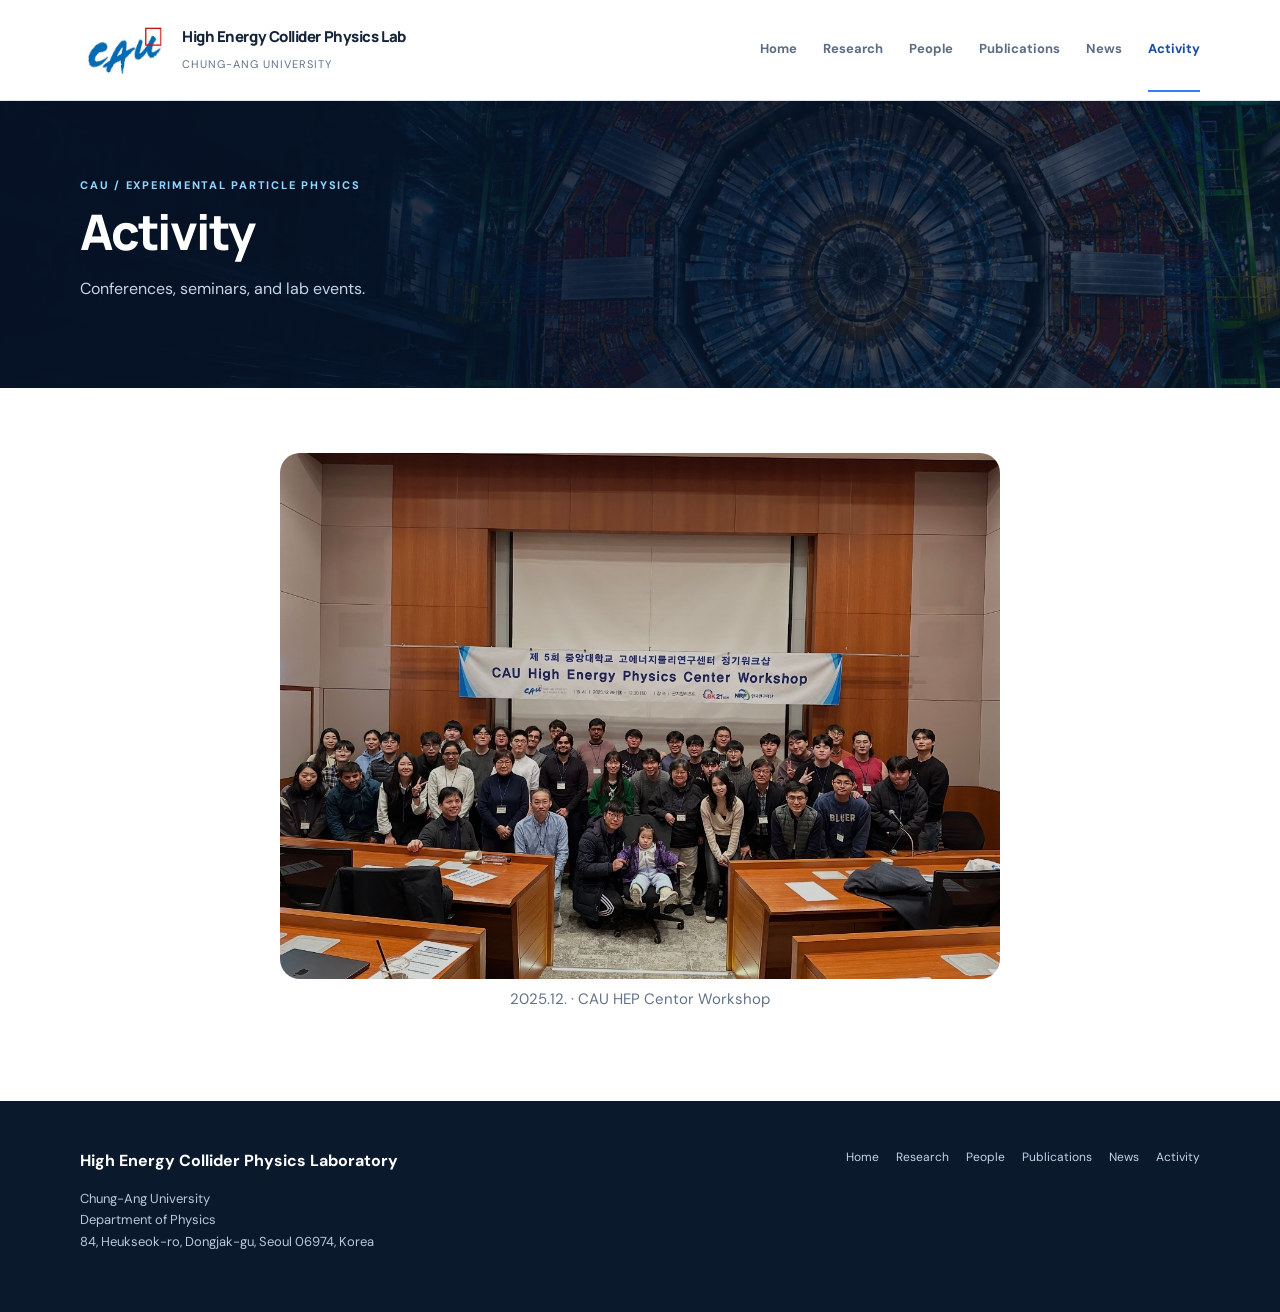
==== activity.html @ b9c57c82 "Add files via upload" ====
<!doctype html>
<html lang="ko">

<head>
    <meta charset="utf-8">
    <meta name="viewport" content="width=device-width,initial-scale=1">
    <meta name="description"
        content="Chung-Ang University High Energy Collider Physics Laboratory — CMS experiment, electroweak physics and collider data analysis">
    <title>Activity | CAU High Energy Collider Physics Laboratory</title>
    <link rel="stylesheet" href="css/style.css">
</head>

<body>
    <header class="site-header">
        <div class="container header-inner"><a class="brand" href="index.html">
            <img src="images/caulogo.jpeg" alt="CAU Logo" width="90" height="60"><span><span class="brand-main">High Energy Collider Physics Lab</span><br /><span class="brand-sub">Chung-Ang University</span></span></a><button
                class="menu-toggle" aria-label="메뉴 열기" aria-expanded="false">☰</button>
            <nav class="nav" aria-label="주 메뉴"><a class="" href="index.html">Home</a><a class=""
                    href="research.html">Research</a><a class="" href="people.html">People</a><a class=""
                    href="publications.html">Publications</a><a href="news.html">News</a><a class="active" href="activity.html" aria-current="page">Activity</a></nav>
        </div>
    </header>
    <main>
        <section class="page-hero">
            <div class="container">
                <div class="eyebrow">CAU / Experimental Particle Physics</div>
                <h1>Activity</h1>
                <p>Conferences, seminars, and lab events.</p>
            </div>
        </section>
        <section class="page-section">
            <div class="container">
                <figure class="activity-photo">
                    <img src="images/cau-hep-workshop.jpg" alt="CAU HEP workshop group photo"
                        width="1440" height="1080" />
                    <figcaption>2025.12. · CAU HEP Centor Workshop</figcaption>
                </figure>
            </div>
        </section>
    </main>
    <footer class="footer">
        <div class="container">
            <div class="top">
                <div><strong>High Energy Collider Physics Laboratory</strong>
                    <p>Chung-Ang University<br>Department of Physics<br>84, Heukseok-ro, Dongjak-gu, Seoul 06974, Korea</p>
                </div>
                <div class="footer-links"><a href="index.html">Home</a><a href="research.html">Research</a><a
                        href="people.html">People</a><a href="publications.html">Publications</a><a
                        href="news.html">News</a><a href="activity.html">Activity</a></div>
            </div>
        </div>
    </footer>
    <script src="js/main.js"></script>
</body>

</html>
---- css/style.css ----
@import url('https://fonts.googleapis.com/css2?family=DM+Sans:wght@400;500;600;700&family=Manrope:wght@400;500;600;700;800&display=swap');

:root {
    --navy: #0b1930;
    --navy2: #132946;
    --blue: #347dff;
    --ink: #152439;
    --muted: #63728a;
    --line: #dfE6ee;
    --bg: #f7f9fc;
    --white: #fff;
    --max: 1120px
}

* {
    box-sizing: border-box
}

html {
    scroll-behavior: smooth
}

body {
    margin: 0;
    color: var(--ink);
    background: white;
    font-family: 'DM Sans', -apple-system, BlinkMacSystemFont, 'Segoe UI', sans-serif;
    line-height: 1.65
}

a {
    color: inherit;
    text-decoration: none
}

button {
    font: inherit
}

img {
    max-width: 100%
}

.container {
    width: min(calc(100% - 44px), var(--max));
    margin: auto
}

.site-header {
    background: #fff;
    border-bottom: 1px solid var(--line);
    position: sticky;
    top: 0;
    z-index: 20
}

.header-inner {
    height: 100px;
    display: flex;
    align-items: center;
    justify-content: space-between;
    gap: 25px
}

.brand {
    display: flex;
    gap: 12px;
    align-items: center;
    min-width: 0
}

.brand-mark {
    width: 43px;
    height: 43px;
    border-radius: 13px;
    background: var(--navy);
    display: grid;
    place-items: center;
    color: #8bb9ff;
    font-size: 24px;
    font-weight: 800;
    letter-spacing: -4px;
    padding-right: 5px
}

.brand-main {
    font: 800 15px/1.3 Manrope, sans-serif;
    letter-spacing: -.03em
}

.brand-sub {
    font-size: 11px;
    letter-spacing: .09em;
    color: var(--muted);
    text-transform: uppercase
}

.nav {
    display: flex;
    align-items: center;
    gap: clamp(16px, 2.2vw, 26px)
}

.nav a {
    font-weight: 700;
    font-size: 13px;
    color: #5d6d83;
    padding: 30px 0;
    border-bottom: 2px solid transparent
}

.nav a:hover,
.nav a.active {
    color: #164da1;
    border-bottom-color: var(--blue)
}

.menu-toggle {
    display: none;
    background: transparent;
    border: 0;
    font-size: 25px;
    color: var(--ink);
    cursor: pointer
}

.hero {
    background: radial-gradient(ellipse at 85% 5%, #23518a88, transparent 42%), linear-gradient(115deg, #0a1830, #142c4a 70%, #1a3d60);
    color: white;
    overflow: hidden
}

.hero-inner {
    min-height: 505px;
    display: grid;
    grid-template-columns: 1.25fr .85fr;
    gap: 50px;
    align-items: center;
    padding: 76px 0
}

.eyebrow {
    font-weight: 800;
    letter-spacing: .16em;
    text-transform: uppercase;
    font-size: 11px;
    color: #90bdff
}

.hero h1,
.page-hero h1 {
    font: 800 clamp(37px, 5vw, 60px)/1.14 Manrope, sans-serif;
    letter-spacing: -.045em;
    margin: 16px 0 20px
}

.hero p {
    font-size: 16px;
    color: #c8d5e6;
    max-width: 570px;
    line-height: 1.85
}

.actions {
    display: flex;
    gap: 12px;
    flex-wrap: wrap;
    margin-top: 31px
}

.btn {
    display: inline-flex;
    align-items: center;
    justify-content: center;
    gap: 10px;
    padding: 12px 19px;
    border-radius: 8px;
    font-weight: 700;
    font-size: 13px;
    transition: .2s;
    background: var(--blue);
    color: white;
    border: 1px solid var(--blue)
}

.btn:hover {
    filter: brightness(1.12);
    transform: translateY(-1px)
}

.btn-outline {
    background: transparent;
    color: white;
    border-color: #6b8bab
}

.orbital {
    height: 360px;
    position: relative;
    display: grid;
    place-items: center
}

.orbital:before {
    content: '';
    width: 232px;
    height: 232px;
    background: radial-gradient(circle, #43a5ff55 0%, #225aa822 44%, transparent 72%);
    border-radius: 50%;
    position: absolute
}

.ring {
    width: 290px;
    height: 145px;
    border: 1.5px solid #63a4fa99;
    border-radius: 50%;
    position: absolute;
    transform: rotate(-31deg);
    box-shadow: 0 0 28px #3d88f522
}

.ring:nth-child(2) {
    transform: rotate(32deg)
}

.ring:nth-child(3) {
    transform: rotate(90deg)
}

.core {
    width: 68px;
    height: 68px;
    border-radius: 50%;
    background: radial-gradient(circle at 30% 25%, #b9e4ff, #347ce6 60%, #1b3a90);
    box-shadow: 0 0 55px #51a5ffbb;
    z-index: 1
}

.particle {
    position: absolute;
    width: 12px;
    height: 12px;
    border-radius: 50%;
    background: #d0eeff;
    box-shadow: 0 0 22px #86d1ff;
    top: 100px;
    right: 67px
}

.particle.two {
    top: auto;
    right: auto;
    bottom: 92px;
    left: 78px;
    background: #ffcf98
}

.section {
    padding: 82px 0
}

.section.gray {
    background: var(--bg)
}

.section-heading {
    display: flex;
    justify-content: space-between;
    align-items: flex-end;
    gap: 20px;
    margin-bottom: 29px
}

.section-heading h2,
.page-section h2 {
    font: 800 clamp(25px, 3vw, 34px)/1.2 Manrope, sans-serif;
    letter-spacing: -.035em;
    margin: 8px 0
}

.section-heading p,
.intro {
    color: var(--muted);
    max-width: 650px
}

.overline {
    font-weight: 800;
    letter-spacing: .14em;
    text-transform: uppercase;
    font-size: 11px;
    color: #286ac1
}

.text-link {
    color: #2267cb;
    font-weight: 800;
    font-size: 13px;
    white-space: nowrap
}

.grid {
    display: grid;
    grid-template-columns: repeat(3, 1fr);
    gap: 21px
}

.card {
    background: white;
    border: 1px solid var(--line);
    border-radius: 13px;
    padding: 27px;
    box-shadow: 0 8px 25px #19365707
}

.card h3 {
    margin: 12px 0 10px;
    font: 800 18px Manrope, sans-serif;
    letter-spacing: -.025em
}

.card p {
    color: var(--muted);
    font-size: 14px;
    margin: 0
}

.card .glyph {
    width: 42px;
    height: 42px;
    display: grid;
    place-items: center;
    background: #eaf2ff;
    color: #2166cb;
    font-size: 23px;
    border-radius: 12px
}

.feature-band {
    display: grid;
    grid-template-columns: 1fr 1fr;
    gap: 40px;
    align-items: center
}

.feature-art {
    min-height: 290px;
    background: radial-gradient(circle at 55% 50%, #287bc9 0 4%, transparent 5% 13%, #3a84de44 14% 15%, transparent 16% 24%, #3a84de55 25% 26%, transparent 27%), repeating-linear-gradient(0deg, transparent, transparent 27px, #ffffff13 28px), linear-gradient(145deg, #0c1e39, #244d76);
    border-radius: 16px;
    position: relative;
    overflow: hidden
}

.feature-art:after {
    content: '13 TeV  ·  CMS  ·  pp';
    position: absolute;
    bottom: 21px;
    left: 23px;
    color: #b4d7ff;
    font-size: 12px;
    letter-spacing: .18em
}

.feature-band p {
    color: var(--muted)
}

.stat-strip {
    display: grid;
    grid-template-columns: repeat(3, 1fr);
    gap: 18px;
    margin-top: 27px
}

.stat {
    border-left: 3px solid #2a76e4;
    padding-left: 15px
}

.stat strong {
    display: block;
    font: 800 18px Manrope, sans-serif
}

.stat span {
    color: var(--muted);
    font-size: 12px
}

.page-hero {
    padding: 75px 0 70px;
    background: linear-gradient(125deg, #0c1c35, #244565);
    color: white
}

.page-hero h1 {
    font-size: clamp(35px, 4vw, 49px);
    margin: 10px 0
}

.page-hero p {
    color: #c6d5e7;
    max-width: 700px
}

.page-section {
    padding: 65px 0 90px;
    min-height: 390px
}

.page-section h2 {
    margin-bottom: 24px
}

.news-group + .news-group {
    margin-top: 40px;
}

.notice {
    background: #f0f6ff;
    border-left: 3px solid #347dff;
    border-radius: 6px;
    padding: 15px 18px;
    color: #3a5578;
    font-size: 14px;
    margin-bottom: 25px
}

.list-row {
    padding: 22px 0;
    border-bottom: 1px solid var(--line);
    display: flex;
    align-items: start;
    justify-content: space-between;
    gap: 20px
}

.list-row:first-child {
    border-top: 1px solid var(--line)
}

.list-row h3 {
    font-size: 17px;
    margin: 0 0 6px
}

.list-row p {
    font-size: 13px;
    color: var(--muted);
    margin: 0
}

.tag {
    display: inline-block;
    background: #eaf2ff;
    color: #2064bd;
    border-radius: 5px;
    font-size: 12px;
    font-weight: 800;
    padding: 4px 9px;
    white-space: nowrap
}

.people-group + .people-group {
    margin-top: 55px;
}

.people-grid {
    display: grid;
    grid-template-columns: minmax(0, 1fr);
    gap: 19px;
}

.person {
    display: grid;
    grid-template-columns: clamp(125px, 20%, 180px) minmax(0, 1fr);
    align-items: start;
    gap: 24px;
    padding: 20px;
    border: 1px solid var(--line);
    border-radius: 11px;
}

.avatar {
    display: block;
    width: 100%;
    aspect-ratio: 4 / 5;
    object-fit: cover;
    border-radius: 8px;
}

.person-professor {
    grid-template-columns: clamp(190px, 27%, 290px) minmax(0, 1fr);
}

.person .body {
    min-width: 0;
    overflow-wrap: anywhere;
}

.person h3 {
    margin: 0;
    font-size: 1.25rem;
}

.person p,
.person-details dd {
    color: var(--muted);
}

.person p {
    margin: 4px 0 0;
}

.person-details {
    margin: 16px 0 0;
}

.person-details dt {
    font-weight: 700;
}

.person-details dt:not(:first-child) {
    margin-top: 12px;
}

.person-details dd {
    margin: 0;
}

.person-details ul {
    margin: 4px 0 0;
    padding-inline-start: 1.25em;
}

.person-details li + li {
    margin-top: 4px;
}

.footer {
    background: #0b192d;
    color: #bac8d9;
    padding: 47px 0
}

.footer .top {
    display: flex;
    justify-content: space-between;
    gap: 30px
}

.footer strong {
    color: white
}

.footer p {
    font-size: 13px
}

.footer a {
    color: #c2d3ea
}

.footer-links {
    display: flex;
    flex-wrap: wrap;
    gap: 17px;
    font-size: 12px
}

.highlight {
    color: #2b73d6
}

.contact-box {
    border: 1px solid var(--line);
    border-radius: 13px;
    padding: 28px;
    max-width: 780px
}

.contact-box dl {
    display: grid;
    grid-template-columns: 120px 1fr;
    gap: 14px 18px
}

.contact-box dt {
    font-weight: 800
}

.contact-box dd {
    margin: 0;
    color: var(--muted)
}

@media(max-width:800px) {
    .menu-toggle {
        display: block
    }

    .nav {
        display: none;
        position: absolute;
        left: 0;
        top: 100%;
        right: 0;
        background: white;
        padding: 12px 22px 20px;
        box-shadow: 0 12px 20px #2030401a;
        flex-direction: column;
        align-items: stretch;
        gap: 0
    }

    .nav.open {
        display: flex
    }

    .nav a {
        padding: 12px 0
    }

    .hero-inner {
        grid-template-columns: 1fr;
        gap: 0;
        padding: 58px 0
    }

    .orbital {
        height: 250px;
        transform: scale(.78)
    }

    .grid {
        grid-template-columns: 1fr 1fr
    }

    .feature-band {
        grid-template-columns: 1fr
    }

    .stat-strip {
        grid-template-columns: 1fr
    }

    .footer .top {
        flex-direction: column
    }
}

@media(max-width:560px) {
    .person {
        grid-template-columns: clamp(66px, 25%, 108px) minmax(0, 1fr);
        gap: 12px;
        padding: 14px;
    }

    .person-professor {
        grid-template-columns: clamp(84px, 32%, 144px) minmax(0, 1fr);
    }

    .grid {
        grid-template-columns: 1fr
    }

    .container {
        width: min(calc(100% - 34px), var(--max))
    }

    .hero h1 {
        font-size: 37px
    }

    .section {
        padding: 60px 0
    }

    .section-heading {
        align-items: flex-start;
        flex-direction: column
    }

    .orbital {
        height: 190px;
        transform: scale(.62)
    }

    .contact-box dl {
        grid-template-columns: 1fr;
        gap: 4px
    }

    .contact-box dd {
        margin-bottom: 12px
    }
}

/* Version 2: imagery-first design */
.hero {
    position: relative;
    background: #071426 url('../images/detector-hero.webp') center 48%/cover no-repeat;
    isolation: isolate
}

.hero:before {
    content: '';
    position: absolute;
    inset: 0;
    background: linear-gradient(90deg, rgba(5, 15, 30, .96) 0%, rgba(6, 17, 34, .89) 33%, rgba(6, 17, 34, .40) 68%, rgba(6, 17, 34, .15) 100%);
    z-index: -1
}

.hero-inner {
    display: flex;
    min-height: 620px;
    padding: 105px 0
}

.hero-inner>div:first-child {
    max-width: 660px
}

.hero h1 {
    font-size: clamp(43px, 5.7vw, 76px);
    max-width: 650px
}

.hero p {
    max-width: 575px
}

.orbital {
    display: none
}

.eyebrow {
    color: #90d4ff
}

.hero-note {
    margin-top: 50px;
    display: inline-flex;
    gap: 10px;
    align-items: center;
    color: #d0e4f8;
    font-size: 12px;
    letter-spacing: .08em;
    text-transform: uppercase
}

.hero-note:before {
    content: '';
    width: 35px;
    height: 2px;
    background: #62a7ff
}

.card {
    padding: 0;
    overflow: hidden
}

.card img {
    display: block;
    width: 100%;
    height: 182px;
    object-fit: cover;
    background: #10223d
}

.card .card-content {
    padding: 24px
}

.card h3 {
    margin-top: 0
}

.feature-art {
    background: #10223d url('../images/analysis.svg') center/cover no-repeat;
    min-height: 355px
}

.feature-art:after {
    content: 'DATA ANALYSIS · CMS · 13 TeV';
    letter-spacing: .15em
}

.image-credit {
    font-size: 11px;
    color: #d6dfe9;
    position: absolute;
    right: 26px;
    bottom: 18px
}

.research-topic {
    border-top: 1px solid var(--line);
    padding-top: 32px;
}

.research-topic + .research-topic {
    margin-top: 32px;
}

.research-image-grid {
    display: grid;
    gap: 24px;
    align-items: start;
    grid-template-columns: repeat(2, minmax(0, 1fr));
    margin-bottom: 24px;
}

.research-visual,
.activity-photo img {
    display: block;
    width: 100%;
    height: auto;
    border-radius: 20px;
}

.research-figure {
    margin: 0;
}

.research-figure figcaption,
.activity-photo figcaption {
    margin-top: 8px;
    color: var(--muted);
    font-size: .9375rem;
    text-align: center;
}

.activity-photo {
    max-width: 720px;
    margin: 0 auto;
}

@media(max-width:650px) {
    .research-image-grid {
        grid-template-columns: 1fr;
    }
}

.page-section .research-topic h2 {
    margin: 0 0 14px;
    line-height: 1.25;
}

.research-topic p {
    margin: 0 0 14px;
    color: var(--muted);
    font-size: 1.125rem;
}

.research-topic ul {
    margin: 0;
    padding-inline-start: 1.5em;
    font-size: 1.125rem;
}

.research-topic li + li {
    margin-top: 4px;
}

.page-hero {
    background: linear-gradient(90deg, rgba(6, 18, 38, .95), rgba(7, 22, 42, .72)), url('../images/detector-hero.webp') center 51%/cover no-repeat
}

.photo-head {
    display: grid;
    grid-template-columns: 1.1fr .9fr;
    gap: 35px;
    align-items: center
}

.photo-head img {
    width: 100%;
    height: 320px;
    object-fit: cover;
    border-radius: 15px
}

@media(max-width:800px) {
    .hero-inner {
        min-height: 560px;
        padding: 88px 0
    }

    .hero:before {
        background: linear-gradient(90deg, rgba(5, 15, 30, .95), rgba(5, 15, 30, .62))
    }

    .photo-head {
        grid-template-columns: 1fr
    }
}

@media(max-width:560px) {
    .hero h1 {
        font-size: 43px
    }

    .card img {
        height: 195px
    }

    .hero-inner {
        min-height: 580px
    }
}
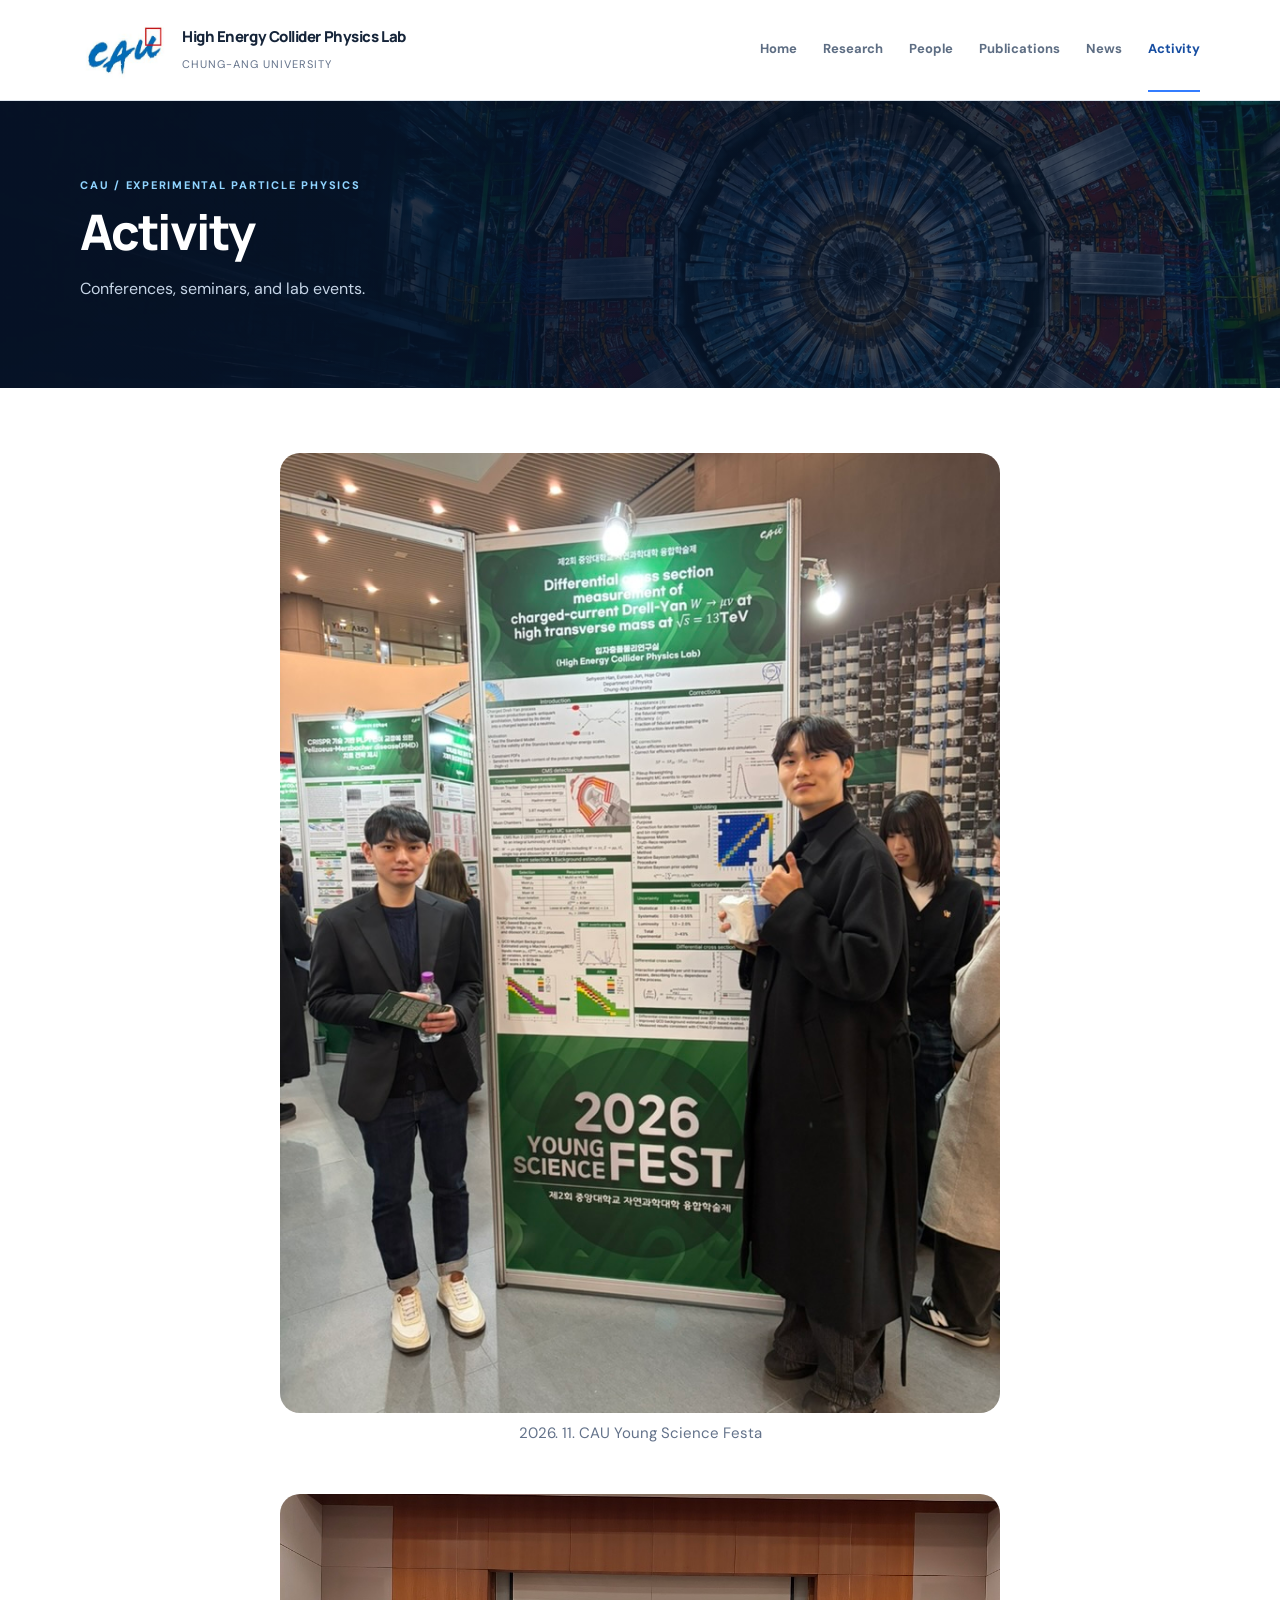
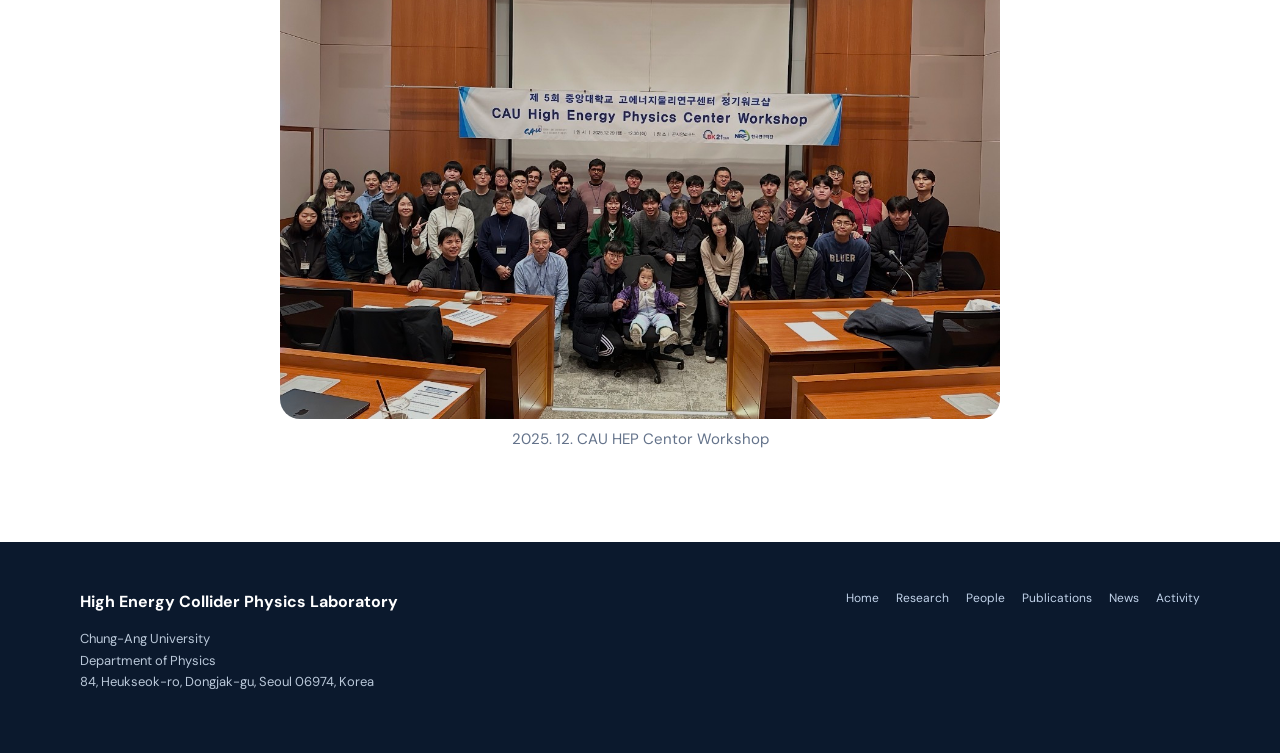
==== commit c730804f: "Add files via upload" ====
--- a/activity.html
+++ b/activity.html
@@ -31,9 +31,14 @@
         <section class="page-section">
             <div class="container">
                 <figure class="activity-photo">
+                    <img src="images/young-science-festa.JPG" alt="CAU Young Science Festa"
+                        width="768" height="1024" />
+                    <figcaption>2026. 11. CAU Young Science Festa</figcaption>
+                </figure>
+                <figure class="activity-photo">
                     <img src="images/cau-hep-workshop.jpg" alt="CAU HEP workshop group photo"
-                        width="1440" height="1080" />
-                    <figcaption>2025.12. · CAU HEP Centor Workshop</figcaption>
+                        width="1440" height="1080" loading="lazy" />
+                    <figcaption>2025. 12. CAU HEP Centor Workshop</figcaption>
                 </figure>
             </div>
         </section>
--- a/css/style.css
+++ b/css/style.css
@@ -651,14 +651,24 @@
 }
 
 @media(max-width:560px) {
-    .person {
-        grid-template-columns: clamp(66px, 25%, 108px) minmax(0, 1fr);
-        gap: 12px;
-        padding: 14px;
-    }
-
+    .person,
     .person-professor {
-        grid-template-columns: clamp(84px, 32%, 144px) minmax(0, 1fr);
+        grid-template-columns: minmax(0, 1fr);
+        gap: 16px;
+        padding: 16px;
+        font-size: .875rem;
+    }
+
+    .person .avatar {
+        width: min(100%, 144px);
+    }
+
+    .person-professor .avatar {
+        width: min(100%, 168px);
+    }
+
+    .person h3 {
+        font-size: 1.0625rem;
     }
 
     .grid {
@@ -838,6 +848,10 @@
     margin: 0 auto;
 }
 
+.activity-photo + .activity-photo {
+    margin-top: 48px;
+}
+
 @media(max-width:650px) {
     .research-image-grid {
         grid-template-columns: 1fr;
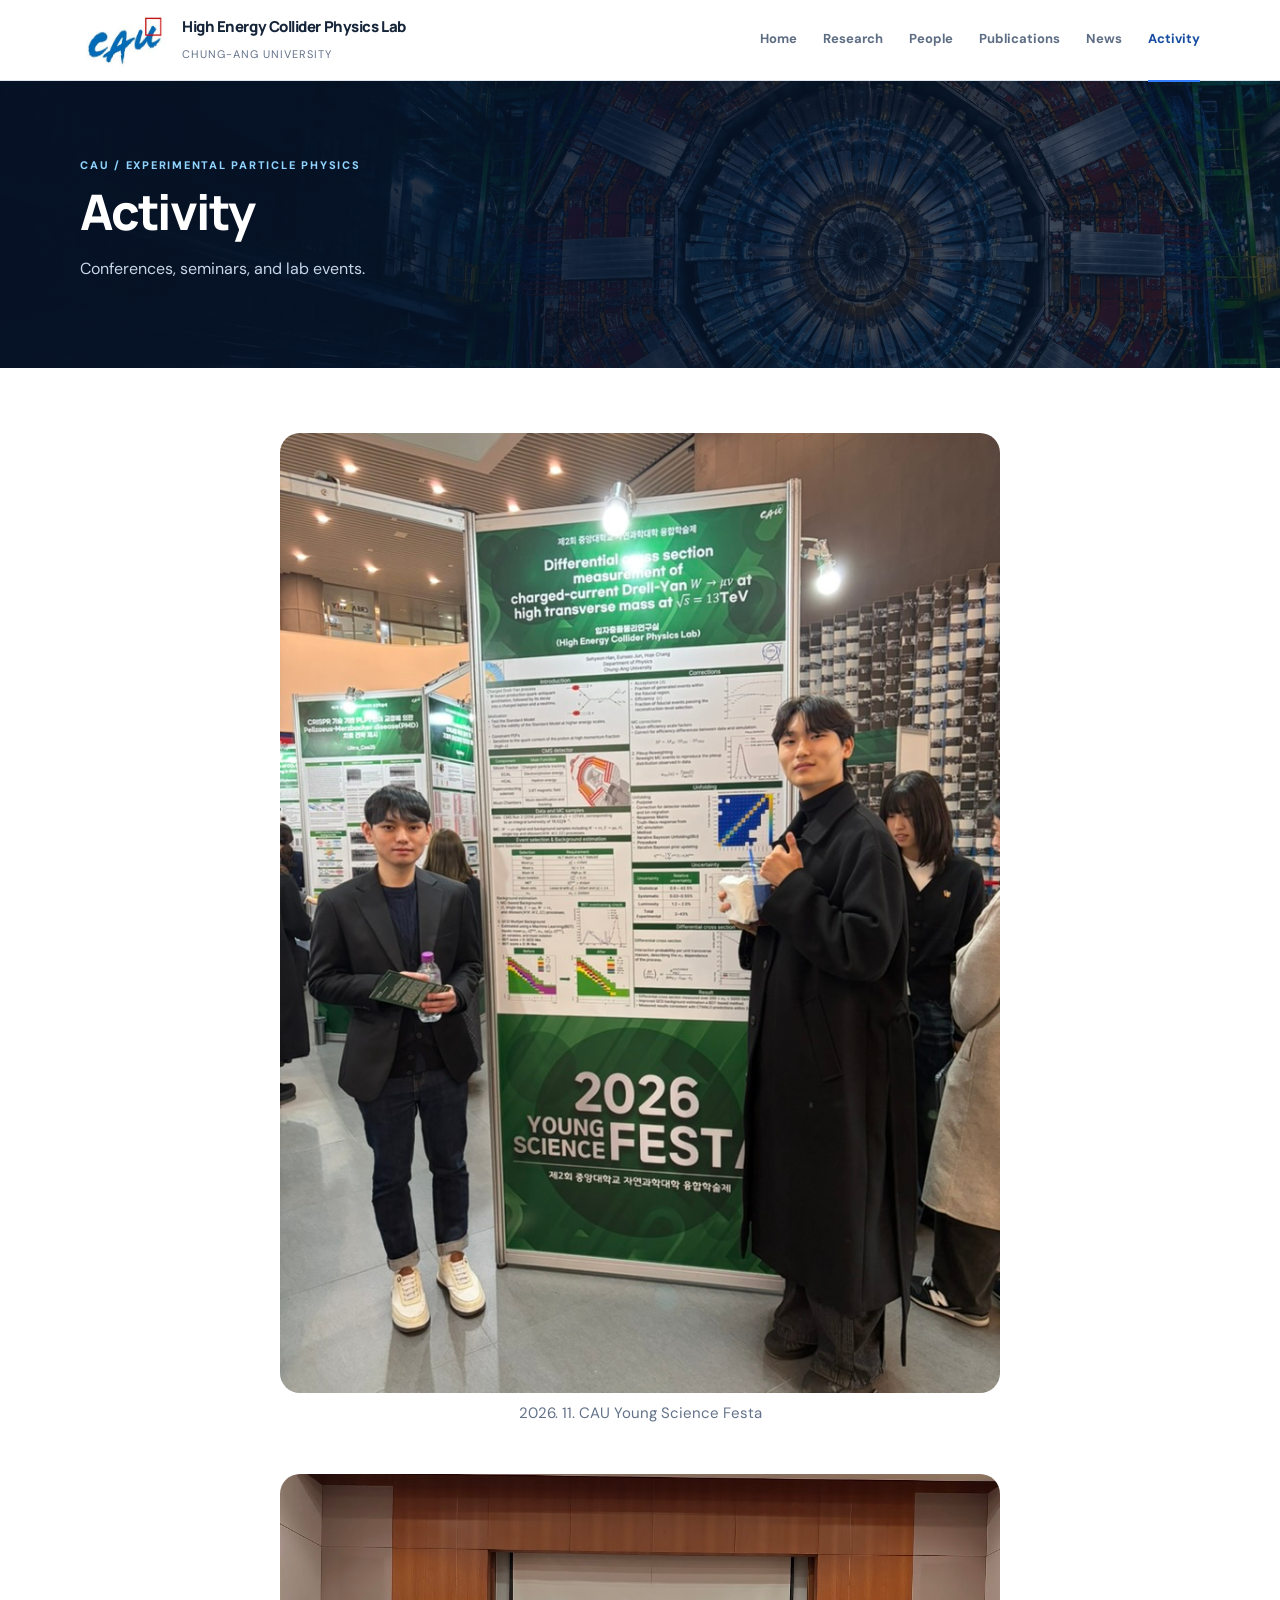
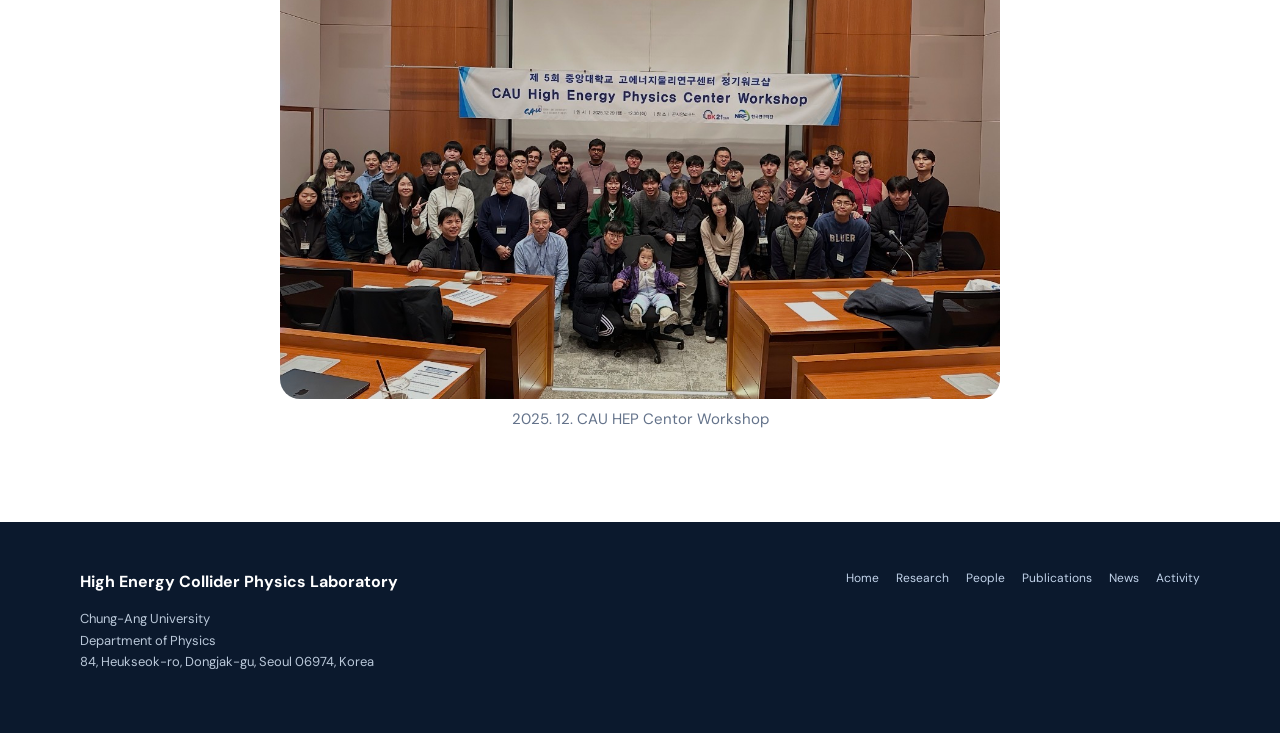
==== commit c19a1344: "Add files via upload" ====
--- a/activity.html
+++ b/activity.html
@@ -7,7 +7,7 @@
     <meta name="description"
         content="Chung-Ang University High Energy Collider Physics Laboratory — CMS experiment, electroweak physics and collider data analysis">
     <title>Activity | CAU High Energy Collider Physics Laboratory</title>
-    <link rel="stylesheet" href="css/style.css">
+    <link rel="stylesheet" href="css/style.css?v=8cd661636b">
 </head>
 
 <body>
--- a/css/style.css
+++ b/css/style.css
@@ -55,7 +55,7 @@
 }
 
 .header-inner {
-    height: 100px;
+    height: 80px;
     display: flex;
     align-items: center;
     justify-content: space-between;
@@ -651,6 +651,51 @@
 }
 
 @media(max-width:560px) {
+    .publications-page .page-hero h1,
+    .news-page .page-hero h1 {
+        font-size: 2rem;
+    }
+
+    .publications-page .page-hero p,
+    .news-page .page-hero p {
+        font-size: .9375rem;
+    }
+
+    .publications-page .list-row {
+        flex-direction: column;
+        gap: 10px;
+        padding: 16px 0;
+    }
+
+    .publications-page .list-row > .tag {
+        order: -1;
+    }
+
+    .news-page .news-group h2 {
+        font-size: 1.25rem;
+        margin-bottom: 12px;
+    }
+
+    .publications-page .list-row h3,
+    .news-page .list-row h3,
+    .publication-list {
+        font-size: .9375rem;
+        line-height: 1.45;
+    }
+
+    .publication-list {
+        margin: 0;
+        padding-inline-start: 1.15em;
+    }
+
+    .publication-list li + li {
+        margin-top: 14px;
+    }
+
+    .publications-page .publication-list p {
+        margin-top: 4px;
+    }
+
     .person,
     .person-professor {
         grid-template-columns: minmax(0, 1fr);
@@ -899,8 +944,20 @@
 
 @media(max-width:800px) {
     .hero-inner {
-        min-height: 560px;
-        padding: 88px 0
+        min-height: 0;
+        padding: 52px 0;
+    }
+
+    .hero-note {
+        margin-top: 24px;
+    }
+
+    .page-hero {
+        padding: 36px 0 32px;
+    }
+
+    .page-hero p {
+        margin: 0;
     }
 
     .hero:before {
@@ -922,6 +979,20 @@
     }
 
     .hero-inner {
-        min-height: 580px
-    }
-}
+        padding: 36px 0;
+    }
+
+    .page-hero {
+        padding: 28px 0 24px;
+    }
+
+    .page-section .research-topic h2 {
+        font-size: 1.25rem;
+    }
+
+    .research-topic p,
+    .research-topic ul {
+        font-size: .9375rem;
+        line-height: 1.55;
+    }
+}
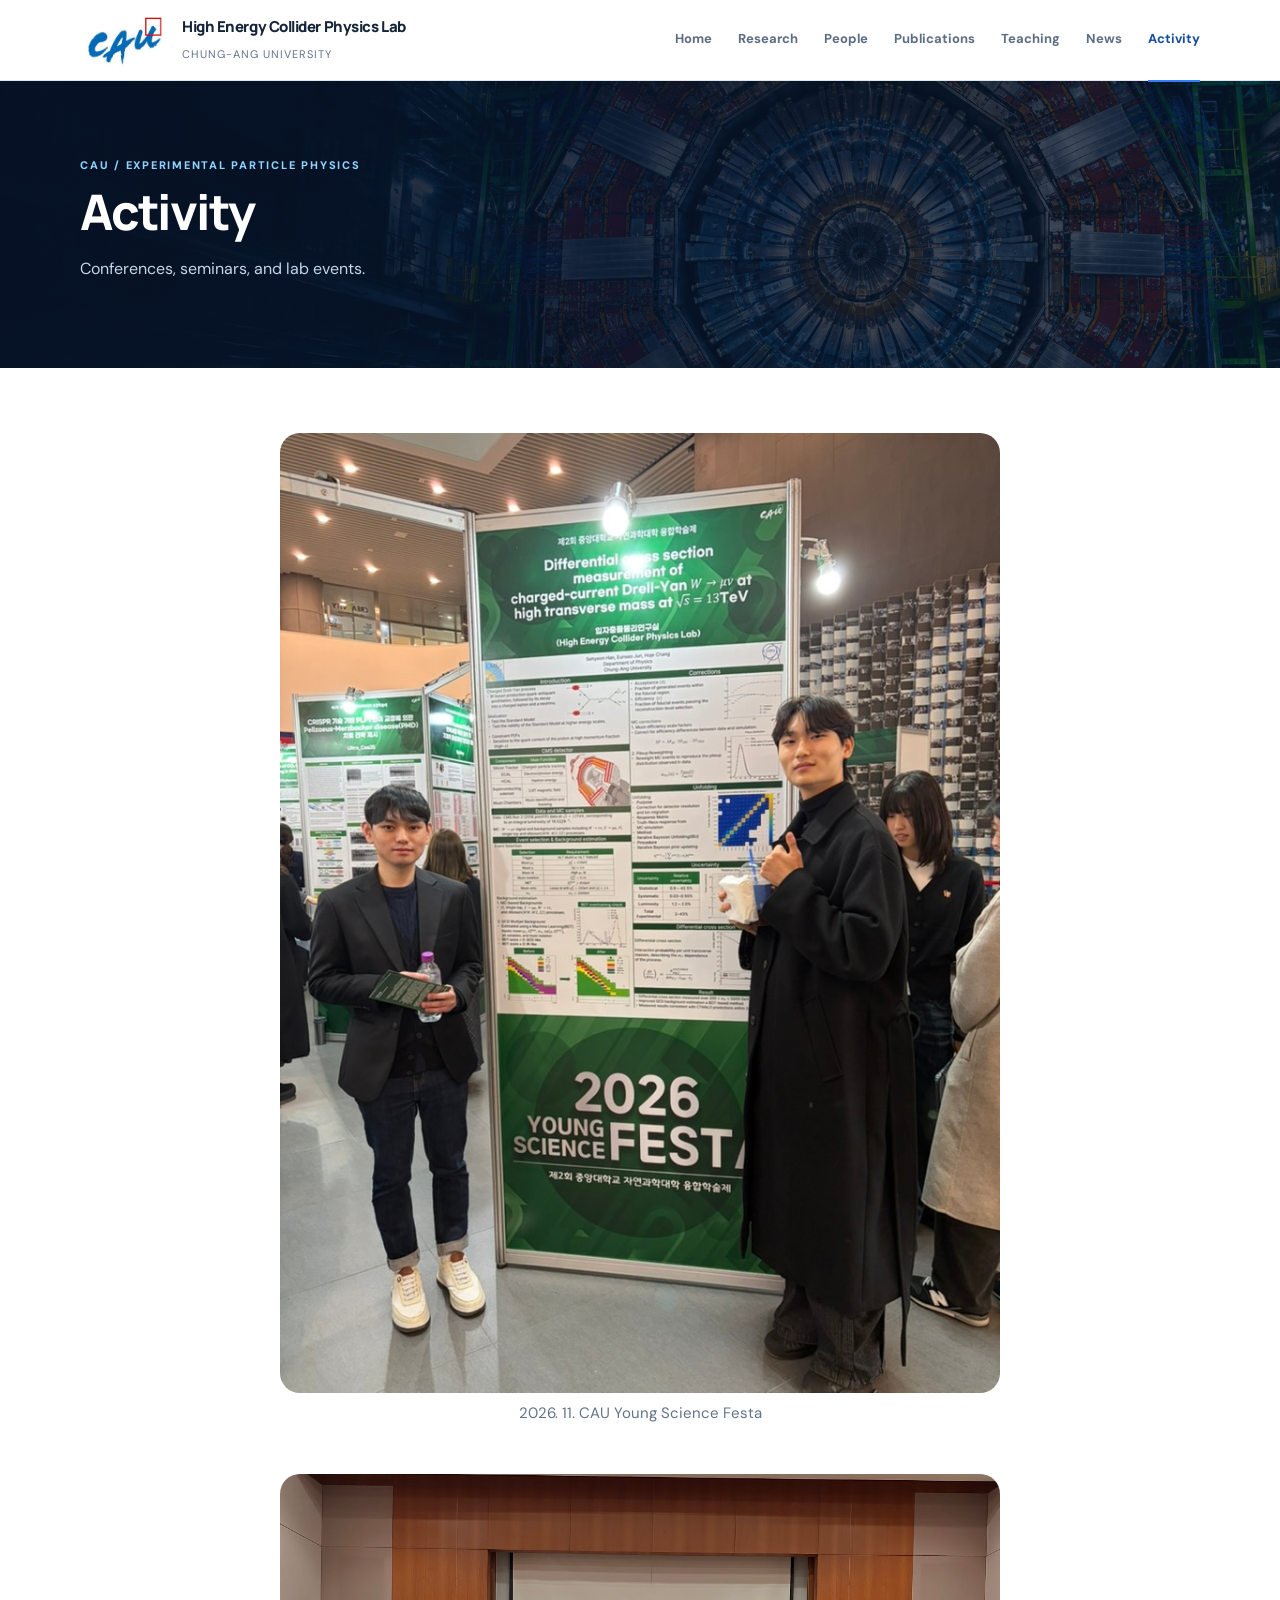
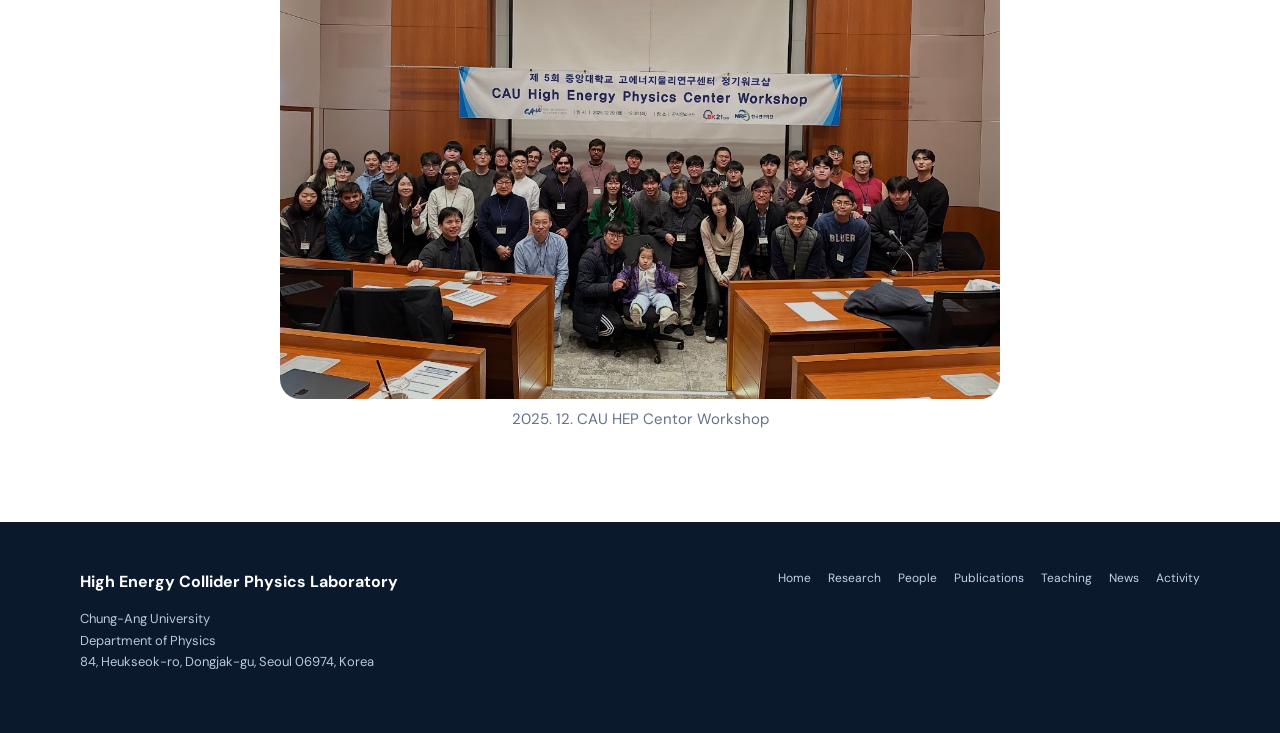
==== commit 1f0b570b: "Add files via upload" ====
--- a/activity.html
+++ b/activity.html
@@ -17,7 +17,7 @@
                 class="menu-toggle" aria-label="메뉴 열기" aria-expanded="false">☰</button>
             <nav class="nav" aria-label="주 메뉴"><a class="" href="index.html">Home</a><a class=""
                     href="research.html">Research</a><a class="" href="people.html">People</a><a class=""
-                    href="publications.html">Publications</a><a href="news.html">News</a><a class="active" href="activity.html" aria-current="page">Activity</a></nav>
+                    href="publications.html">Publications</a><a href="teaching.html">Teaching</a><a href="news.html">News</a><a class="active" href="activity.html" aria-current="page">Activity</a></nav>
         </div>
     </header>
     <main>
@@ -50,7 +50,7 @@
                     <p>Chung-Ang University<br>Department of Physics<br>84, Heukseok-ro, Dongjak-gu, Seoul 06974, Korea</p>
                 </div>
                 <div class="footer-links"><a href="index.html">Home</a><a href="research.html">Research</a><a
-                        href="people.html">People</a><a href="publications.html">Publications</a><a
+                        href="people.html">People</a><a href="publications.html">Publications</a><a href="teaching.html">Teaching</a><a
                         href="news.html">News</a><a href="activity.html">Activity</a></div>
             </div>
         </div>
--- a/css/style.css
+++ b/css/style.css
@@ -996,3 +996,131 @@
         line-height: 1.55;
     }
 }
+
+
+.home-page {
+    --home-heading: #14283e;
+    --home-text: #505965;
+    --home-divider: #e5e7eb;
+    --home-section-space: clamp(64px, 7vw, 80px);
+}
+
+.home-page .home-main,
+.home-page .home-footer {
+    background: #fff;
+    color: var(--home-text);
+    font-family: "Helvetica Neue", Helvetica, Arial, sans-serif;
+    font-size: 16px;
+    line-height: 1.8;
+}
+
+.home-page .home-container {
+    width: min(calc(100% - 48px), 1100px);
+    margin-inline: auto;
+}
+
+.home-page .home-main {
+    padding-block: var(--home-section-space);
+}
+
+.home-page .home-intro {
+    margin-bottom: clamp(24px, 3.2vw, 36px);
+}
+
+.home-page .home-affiliation {
+    margin: 0 0 12px;
+    color: #66707c;
+    font-size: 14px;
+}
+
+.home-page .home-intro h1 {
+    margin: 0;
+    color: var(--home-heading);
+    font-size: 48px;
+    font-weight: 500;
+    letter-spacing: -1.5px;
+    line-height: 1.12;
+}
+
+.home-page .home-detector {
+    margin: 0;
+}
+
+.home-page .home-detector img {
+    display: block;
+    width: 100%;
+    height: auto;
+    aspect-ratio: 2 / 1;
+    object-fit: cover;
+}
+
+.home-page .home-detector figcaption {
+    margin-top: 8px;
+    font-size: 12px;
+    line-height: 1.5;
+    text-align: right;
+}
+
+.home-page .home-about {
+    max-width: 740px;
+    margin-top: var(--home-section-space);
+}
+
+.home-page .home-about h2 {
+    margin: 0 0 16px;
+    color: var(--home-heading);
+    font-size: 28px;
+    font-weight: 500;
+    line-height: 1.25;
+}
+
+.home-page .home-about p {
+    margin: 0;
+}
+
+.home-page .home-about p + p {
+    margin-top: 20px;
+}
+
+.home-page .home-footer {
+    padding-block: 24px 28px;
+    border-top: 1px solid var(--home-divider);
+    font-size: 14px;
+}
+
+.course-list li + li {
+    margin-block-start: 1lh;
+}
+
+.home-page .home-footer p {
+    margin: 0;
+}
+
+.home-page .home-footer .home-footer-name {
+    margin-bottom: 4px;
+    color: var(--home-heading);
+    font-weight: 500;
+}
+
+@media (max-width: 650px) {
+    .home-page {
+        --home-section-space: 44px;
+    }
+
+    .home-page .home-container {
+        width: calc(100% - 36px);
+    }
+
+    .home-page .home-intro {
+        margin-bottom: 20px;
+    }
+
+    .home-page .home-intro h1 {
+        font-size: clamp(28px, 8vw, 32px);
+        letter-spacing: -0.8px;
+    }
+
+    .home-page .home-detector img {
+        aspect-ratio: 3 / 2;
+    }
+}
